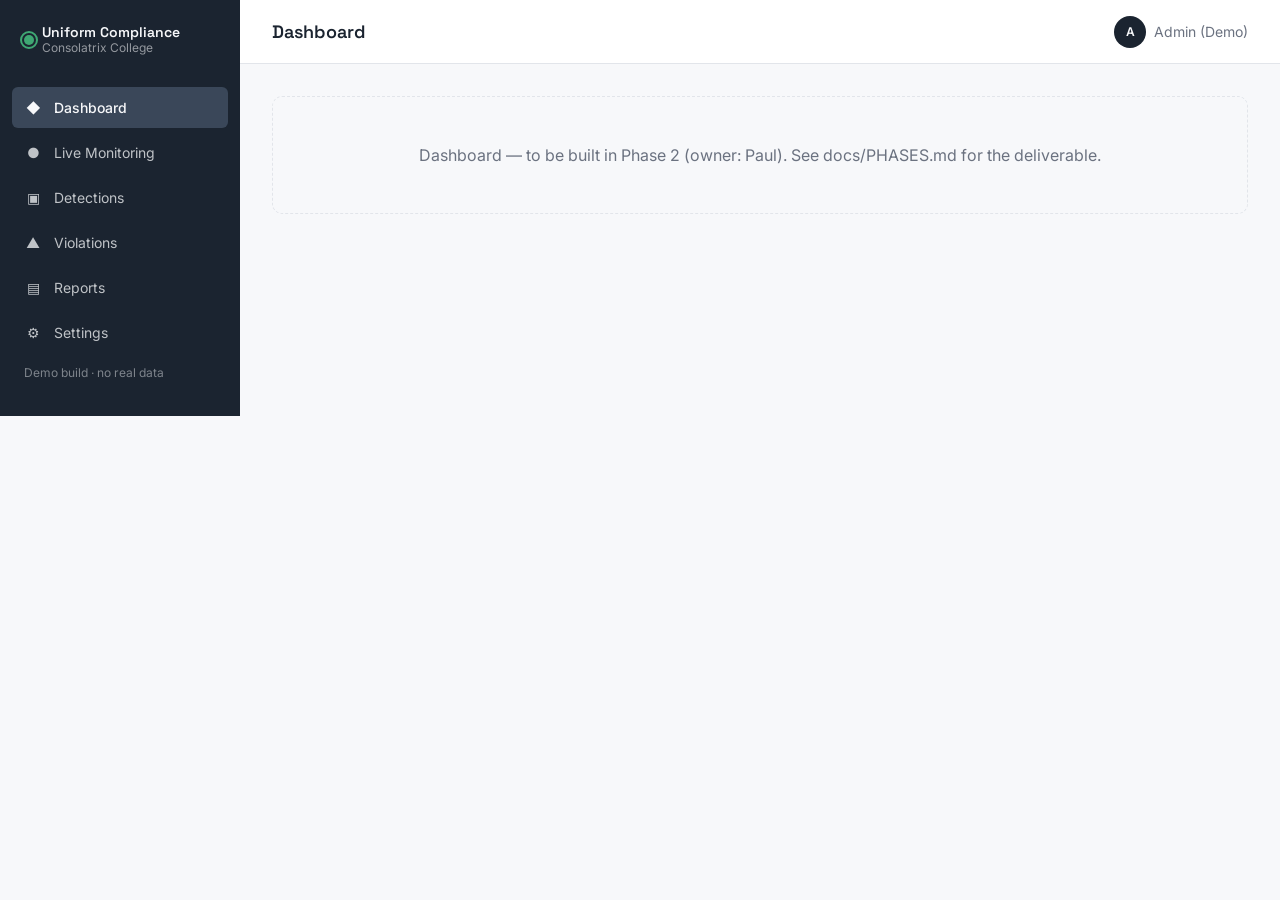
==== pages/dashboard.html @ 1d620b94 "Phase 0: Added folder structure with working page navigation, app shell, and mock data" ====
<!DOCTYPE html>
<html lang="en">
<head>
  <meta charset="UTF-8" />
  <meta name="viewport" content="width=device-width, initial-scale=1.0" />
  <title>Dashboard · Uniform Compliance</title>
  <link rel="stylesheet" href="../css/global.css" />
  <link rel="stylesheet" href="../css/components.css" />
  <link rel="stylesheet" href="../css/pages/dashboard.css" />
</head>
<body>
  <div class="app-shell">
    <div id="sidebar"></div>
    <div class="app-main">
      <div id="header"></div>
      <main class="app-content">
        <div class="placeholder-block">
          Dashboard — to be built in Phase 2 (owner: Paul).
          See docs/PHASES.md for the deliverable.
        </div>
      </main>
    </div>
  </div>

  <script src="../js/data/mock-data.js"></script>
  <script src="../js/components/sidebar.js"></script>
  <script src="../js/components/header.js"></script>
  <script src="../js/components/stat-card.js"></script>
  <script src="../js/components/modal.js"></script>
  <script src="../js/app.js"></script>
  <script src="../js/pages/dashboard.js"></script>
</body>
</html>
---- css/global.css ----
/* ==========================================================================
   Global design tokens, resets, and app shell layout
   Uniform Compliance Monitoring System — do not duplicate these values
   in page-specific stylesheets. Add new tokens here if you need one.
   ========================================================================== */

@import url('https://fonts.googleapis.com/css2?family=Space+Grotesk:wght@500;600;700&family=Inter:wght@400;500;600;700&display=swap');

:root {
  /* --- Color: core --- */
  --color-navy: #1B2430;
  --color-navy-light: #29354A;
  --color-navy-100: #3A4759;

  --color-bg: #F7F8FA;
  --color-surface: #FFFFFF;
  --color-border: #E2E5EA;

  --color-text: #1B2430;
  --color-text-muted: #6B7280;
  --color-text-inverse: #F7F8FA;

  /* --- Color: status (compliance signal system, used across all pages) --- */
  --color-success: #3FA773;      /* Compliant */
  --color-success-bg: #E7F5EE;
  --color-warning: #E8A33D;      /* Minor / pending review */
  --color-warning-bg: #FBF0DE;
  --color-danger: #D65A5A;       /* Violation */
  --color-danger-bg: #FBEAEA;
  --color-info: #4C6FFF;
  --color-info-bg: #EAEDFF;

  /* --- Typography --- */
  --font-display: 'Space Grotesk', 'Segoe UI', sans-serif;
  --font-body: 'Inter', 'Segoe UI', sans-serif;

  --text-xs: 0.75rem;
  --text-sm: 0.875rem;
  --text-base: 1rem;
  --text-lg: 1.125rem;
  --text-xl: 1.375rem;
  --text-2xl: 1.75rem;

  /* --- Spacing scale --- */
  --space-1: 4px;
  --space-2: 8px;
  --space-3: 12px;
  --space-4: 16px;
  --space-5: 24px;
  --space-6: 32px;
  --space-7: 48px;

  /* --- Layout --- */
  --sidebar-width: 240px;
  --header-height: 64px;
  --radius-sm: 6px;
  --radius-md: 10px;
  --radius-lg: 16px;
  --shadow-sm: 0 1px 2px rgba(27, 36, 48, 0.06);
  --shadow-md: 0 4px 16px rgba(27, 36, 48, 0.08);

  --transition-fast: 120ms ease;
  --transition-base: 200ms ease;
}

/* --- Reset --- */
*,
*::before,
*::after {
  box-sizing: border-box;
}

html, body {
  height: 100%;
}

body {
  margin: 0;
  font-family: var(--font-body);
  font-size: var(--text-base);
  color: var(--color-text);
  background: var(--color-bg);
  -webkit-font-smoothing: antialiased;
}

h1, h2, h3, h4 {
  font-family: var(--font-display);
  font-weight: 600;
  margin: 0 0 var(--space-3);
  line-height: 1.2;
}

h1 { font-size: var(--text-2xl); }
h2 { font-size: var(--text-xl); }
h3 { font-size: var(--text-lg); }

p { margin: 0 0 var(--space-3); color: var(--color-text-muted); }

a {
  color: inherit;
  text-decoration: none;
}

ul { list-style: none; margin: 0; padding: 0; }

button, input, select {
  font-family: inherit;
  font-size: inherit;
}

img { max-width: 100%; display: block; }

/* Visible keyboard focus everywhere — do not remove */
:focus-visible {
  outline: 2px solid var(--color-info);
  outline-offset: 2px;
}

/* --- App shell layout ---
   Every page/*.html should use this markup skeleton:
   <div class="app-shell">
     <div id="sidebar"></div>          (filled by js/components/sidebar.js)
     <div class="app-main">
       <div id="header"></div>         (filled by js/components/header.js)
       <main class="app-content"> ... page content ... </main>
     </div>
   </div>
*/
.app-shell {
  display: flex;
  min-height: 100vh;
}

.app-main {
  flex: 1;
  display: flex;
  flex-direction: column;
  min-width: 0; /* prevents flex children from overflowing on narrow content */
}

.app-content {
  flex: 1;
  padding: var(--space-6);
}

@media (max-width: 768px) {
  .app-content {
    padding: var(--space-4);
  }
}

@media (prefers-reduced-motion: reduce) {
  * {
    animation-duration: 0.001ms !important;
    transition-duration: 0.001ms !important;
  }
}
---- css/components.css ----
/* ==========================================================================
   Shared component styles
   These back the components in js/components/. Keep selectors class-based
   (not #id-based) so components are reusable across every page.
   ========================================================================== */

/* --- Sidebar --- */
.sidebar {
  width: var(--sidebar-width);
  flex-shrink: 0;
  background: var(--color-navy);
  color: var(--color-text-inverse);
  display: flex;
  flex-direction: column;
  padding: var(--space-5) var(--space-3);
}

.sidebar-brand {
  display: flex;
  align-items: center;
  gap: var(--space-2);
  padding: 0 var(--space-3) var(--space-6);
}

.sidebar-brand-mark {
  position: relative;
  width: 10px;
  height: 10px;
  border-radius: 50%;
  background: var(--color-success);
  flex-shrink: 0;
}

/* Signature element: pulsing "live" indicator on the brand mark */
.sidebar-brand-mark::after {
  content: '';
  position: absolute;
  inset: -4px;
  border-radius: 50%;
  border: 2px solid var(--color-success);
  animation: pulse-ring 2.2s ease-out infinite;
}

@keyframes pulse-ring {
  0%   { transform: scale(0.6); opacity: 0.8; }
  80%  { transform: scale(1.8); opacity: 0; }
  100% { transform: scale(1.8); opacity: 0; }
}

.sidebar-brand-text {
  font-family: var(--font-display);
  font-weight: 600;
  font-size: var(--text-sm);
  line-height: 1.2;
}

.sidebar-brand-text span {
  display: block;
  font-family: var(--font-body);
  font-weight: 400;
  font-size: var(--text-xs);
  color: rgba(247, 248, 250, 0.55);
}

.sidebar-nav {
  display: flex;
  flex-direction: column;
  gap: var(--space-1);
}

.sidebar-link {
  display: flex;
  align-items: center;
  gap: var(--space-3);
  padding: var(--space-3);
  border-radius: var(--radius-sm);
  font-size: var(--text-sm);
  color: rgba(247, 248, 250, 0.75);
  transition: background var(--transition-fast), color var(--transition-fast);
}

.sidebar-link:hover {
  background: var(--color-navy-light);
  color: var(--color-text-inverse);
}

.sidebar-link.is-active {
  background: var(--color-navy-100);
  color: var(--color-text-inverse);
  font-weight: 500;
}

.sidebar-link-icon {
  width: 18px;
  text-align: center;
  flex-shrink: 0;
}

.sidebar-footer {
  margin-top: auto;
  padding: var(--space-3);
  font-size: var(--text-xs);
  color: rgba(247, 248, 250, 0.45);
}

/* --- Header --- */
.header {
  height: var(--header-height);
  flex-shrink: 0;
  background: var(--color-surface);
  border-bottom: 1px solid var(--color-border);
  display: flex;
  align-items: center;
  justify-content: space-between;
  padding: 0 var(--space-6);
}

.header-title {
  font-family: var(--font-display);
  font-size: var(--text-lg);
  font-weight: 600;
  margin: 0;
}

.header-user {
  display: flex;
  align-items: center;
  gap: var(--space-2);
  font-size: var(--text-sm);
  color: var(--color-text-muted);
}

.header-user-avatar {
  width: 32px;
  height: 32px;
  border-radius: 50%;
  background: var(--color-navy);
  color: var(--color-text-inverse);
  display: flex;
  align-items: center;
  justify-content: center;
  font-size: var(--text-xs);
  font-weight: 600;
}

/* --- Status pill (Compliant / Violation / Pending) ---
   Reused by Dashboard, Detections, Violations, Reports. */
.status-pill {
  display: inline-flex;
  align-items: center;
  gap: var(--space-1);
  padding: 2px var(--space-2) 2px var(--space-1);
  border-radius: 999px;
  font-size: var(--text-xs);
  font-weight: 600;
}

.status-pill::before {
  content: '';
  width: 6px;
  height: 6px;
  border-radius: 50%;
}

.status-pill--compliant {
  background: var(--color-success-bg);
  color: var(--color-success);
}
.status-pill--compliant::before { background: var(--color-success); }

.status-pill--violation {
  background: var(--color-danger-bg);
  color: var(--color-danger);
}
.status-pill--violation::before { background: var(--color-danger); }

.status-pill--pending {
  background: var(--color-warning-bg);
  color: var(--color-warning);
}
.status-pill--pending::before { background: var(--color-warning); }

/* --- Card --- */
.card {
  background: var(--color-surface);
  border: 1px solid var(--color-border);
  border-radius: var(--radius-md);
  padding: var(--space-5);
}

.stat-card {
  display: flex;
  flex-direction: column;
  gap: var(--space-1);
}

.stat-card-value {
  font-family: var(--font-display);
  font-size: var(--text-2xl);
  font-weight: 700;
}

.stat-card-label {
  font-size: var(--text-sm);
  color: var(--color-text-muted);
}

/* --- Placeholder block (used by Phase 0 stub pages) --- */
.placeholder-block {
  border: 1px dashed var(--color-border);
  border-radius: var(--radius-md);
  padding: var(--space-7);
  text-align: center;
  color: var(--color-text-muted);
}

/* --- Table (base — pages extend as needed) --- */
.data-table {
  width: 100%;
  border-collapse: collapse;
  font-size: var(--text-sm);
}

.data-table th {
  text-align: left;
  padding: var(--space-3);
  color: var(--color-text-muted);
  font-weight: 500;
  border-bottom: 1px solid var(--color-border);
}

.data-table td {
  padding: var(--space-3);
  border-bottom: 1px solid var(--color-border);
}

/* --- Modal --- */
.modal-overlay {
  position: fixed;
  inset: 0;
  background: rgba(27, 36, 48, 0.5);
  display: flex;
  align-items: center;
  justify-content: center;
  z-index: 100;
}

.modal-overlay[hidden] {
  display: none;
}

.modal {
  background: var(--color-surface);
  border-radius: var(--radius-lg);
  box-shadow: var(--shadow-md);
  padding: var(--space-6);
  max-width: 480px;
  width: 90%;
}

/* --- Buttons --- */
.btn {
  display: inline-flex;
  align-items: center;
  justify-content: center;
  gap: var(--space-2);
  padding: var(--space-3) var(--space-5);
  border-radius: var(--radius-sm);
  border: none;
  font-size: var(--text-sm);
  font-weight: 600;
  cursor: pointer;
  transition: background var(--transition-fast), opacity var(--transition-fast);
}

.btn-primary {
  background: var(--color-navy);
  color: var(--color-text-inverse);
}
.btn-primary:hover { background: var(--color-navy-light); }

.btn-secondary {
  background: var(--color-surface);
  color: var(--color-text);
  border: 1px solid var(--color-border);
}
.btn-secondary:hover { background: var(--color-bg); }

@media (max-width: 768px) {
  .sidebar { width: 72px; }
  .sidebar-brand-text,
  .sidebar-link-text { display: none; }
}
---- css/pages/dashboard.css ----
/* ==========================================================================
   Dashboard — page-specific styles
   Owner: Paul (Phase 2)
   Import global.css / components.css first — only add overrides here that
   are truly specific to this page.
   ========================================================================== */
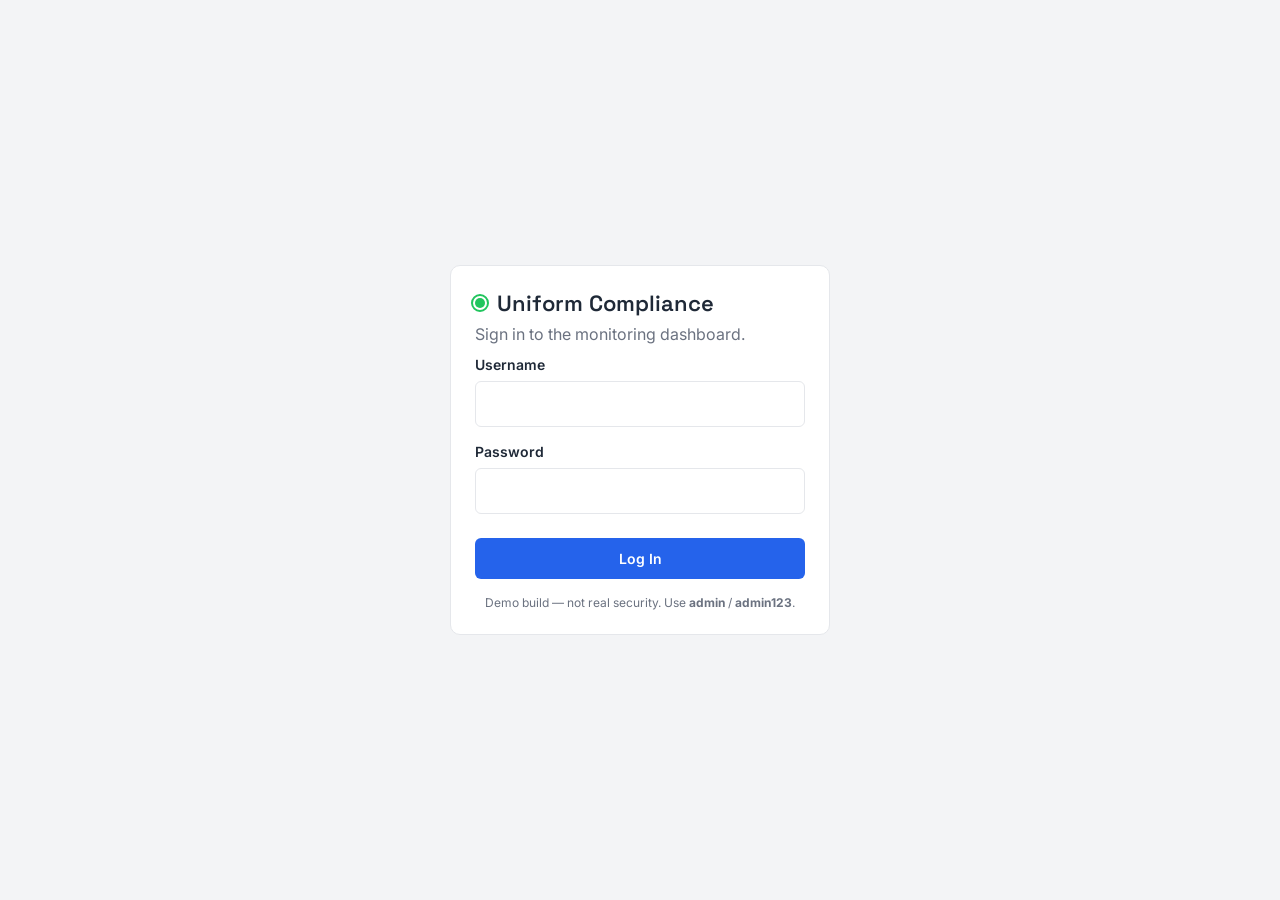
==== commit 20d782de: "phase 1: login form, logout, and auth nav guard" ====
--- a/pages/dashboard.html
+++ b/pages/dashboard.html
@@ -7,6 +7,8 @@
   <link rel="stylesheet" href="../css/global.css" />
   <link rel="stylesheet" href="../css/components.css" />
   <link rel="stylesheet" href="../css/pages/dashboard.css" />
+  <script src="../js/auth.js"></script>
+  <script>requireAuth();</script>
 </head>
 <body>
   <div class="app-shell">
--- a/css/global.css
+++ b/css/global.css
@@ -7,28 +7,32 @@
 @import url('https://fonts.googleapis.com/css2?family=Space+Grotesk:wght@500;600;700&family=Inter:wght@400;500;600;700&display=swap');
 
 :root {
-  /* --- Color: core --- */
-  --color-navy: #1B2430;
-  --color-navy-light: #29354A;
-  --color-navy-100: #3A4759;
+  /* --- Color: approved presentation palette (Section 19 of PROJECT_BRIEF.md) --- */
+  --color-primary: #2563EB;        /* Primary Blue */
+  --color-primary-light: #DBEAFE;  /* Light Blue */
+  --color-success: #22C55E;        /* Success Green — Compliant */
+  --color-success-bg: #DCFCE7;     /* Light Green */
+  --color-danger: #EF4444;         /* Danger Red — Violation */
+  --color-danger-bg: #FEE2E2;      /* Light Red */
+  --color-dark: #1F2937;           /* Dark Gray — sidebar, primary text */
+  --color-text-muted: #6B7280;     /* Gray */
+  --color-bg: #F3F4F6;             /* Light Gray — page background */
+  --color-surface: #FFFFFF;        /* White */
 
-  --color-bg: #F7F8FA;
-  --color-surface: #FFFFFF;
-  --color-border: #E2E5EA;
+  /* --- Minimal necessary extensions ---
+     Not in the official 10-color list, but needed for interactive states
+     (hover/focus shades) and a third "pending" status. Kept within the
+     same Tailwind family as the approved colors (blue-600, green-500,
+     red-500 are Tailwind's exact values) so nothing feels like a foreign
+     visual language bolted on. */
+  --color-primary-hover: #1D4ED8;  /* blue-700 — button/link hover */
+  --color-dark-hover: #374151;     /* gray-700 — sidebar link hover, camera feed gradient */
+  --color-border: #E5E7EB;         /* gray-200 — card/table borders */
+  --color-warning: #F59E0B;        /* amber-500 — "pending" status only */
+  --color-warning-bg: #FEF3C7;     /* amber-100 */
 
-  --color-text: #1B2430;
-  --color-text-muted: #6B7280;
-  --color-text-inverse: #F7F8FA;
-
-  /* --- Color: status (compliance signal system, used across all pages) --- */
-  --color-success: #3FA773;      /* Compliant */
-  --color-success-bg: #E7F5EE;
-  --color-warning: #E8A33D;      /* Minor / pending review */
-  --color-warning-bg: #FBF0DE;
-  --color-danger: #D65A5A;       /* Violation */
-  --color-danger-bg: #FBEAEA;
-  --color-info: #4C6FFF;
-  --color-info-bg: #EAEDFF;
+  --color-text: #1F2937;
+  --color-text-inverse: #FFFFFF;
 
   /* --- Typography --- */
   --font-display: 'Space Grotesk', 'Segoe UI', sans-serif;
@@ -56,8 +60,8 @@
   --radius-sm: 6px;
   --radius-md: 10px;
   --radius-lg: 16px;
-  --shadow-sm: 0 1px 2px rgba(27, 36, 48, 0.06);
-  --shadow-md: 0 4px 16px rgba(27, 36, 48, 0.08);
+  --shadow-sm: 0 1px 2px rgba(31, 41, 55, 0.06);
+  --shadow-md: 0 4px 16px rgba(31, 41, 55, 0.08);
 
   --transition-fast: 120ms ease;
   --transition-base: 200ms ease;
@@ -112,7 +116,7 @@
 
 /* Visible keyboard focus everywhere — do not remove */
 :focus-visible {
-  outline: 2px solid var(--color-info);
+  outline: 2px solid var(--color-primary);
   outline-offset: 2px;
 }
 
--- a/css/components.css
+++ b/css/components.css
@@ -8,7 +8,7 @@
 .sidebar {
   width: var(--sidebar-width);
   flex-shrink: 0;
-  background: var(--color-navy);
+  background: var(--color-dark);
   color: var(--color-text-inverse);
   display: flex;
   flex-direction: column;
@@ -59,7 +59,7 @@
   font-family: var(--font-body);
   font-weight: 400;
   font-size: var(--text-xs);
-  color: rgba(247, 248, 250, 0.55);
+  color: rgba(255, 255, 255, 0.55);
 }
 
 .sidebar-nav {
@@ -75,17 +75,17 @@
   padding: var(--space-3);
   border-radius: var(--radius-sm);
   font-size: var(--text-sm);
-  color: rgba(247, 248, 250, 0.75);
+  color: rgba(255, 255, 255, 0.75);
   transition: background var(--transition-fast), color var(--transition-fast);
 }
 
 .sidebar-link:hover {
-  background: var(--color-navy-light);
+  background: var(--color-dark-hover);
   color: var(--color-text-inverse);
 }
 
 .sidebar-link.is-active {
-  background: var(--color-navy-100);
+  background: var(--color-primary);
   color: var(--color-text-inverse);
   font-weight: 500;
 }
@@ -100,7 +100,7 @@
   margin-top: auto;
   padding: var(--space-3);
   font-size: var(--text-xs);
-  color: rgba(247, 248, 250, 0.45);
+  color: rgba(255, 255, 255, 0.45);
 }
 
 /* --- Header --- */
@@ -134,7 +134,7 @@
   width: 32px;
   height: 32px;
   border-radius: 50%;
-  background: var(--color-navy);
+  background: var(--color-primary);
   color: var(--color-text-inverse);
   display: flex;
   align-items: center;
@@ -238,7 +238,7 @@
 .modal-overlay {
   position: fixed;
   inset: 0;
-  background: rgba(27, 36, 48, 0.5);
+  background: rgba(31, 41, 55, 0.5);
   display: flex;
   align-items: center;
   justify-content: center;
@@ -274,10 +274,10 @@
 }
 
 .btn-primary {
-  background: var(--color-navy);
-  color: var(--color-text-inverse);
-}
-.btn-primary:hover { background: var(--color-navy-light); }
+  background: var(--color-primary);
+  color: var(--color-text-inverse);
+}
+.btn-primary:hover { background: var(--color-primary-hover); }
 
 .btn-secondary {
   background: var(--color-surface);
@@ -285,6 +285,69 @@
   border: 1px solid var(--color-border);
 }
 .btn-secondary:hover { background: var(--color-bg); }
+
+/* --- Forms (shared: Login, Settings) --- */
+.form-group {
+  display: flex;
+  flex-direction: column;
+  gap: var(--space-2);
+  margin-bottom: var(--space-4);
+}
+
+.form-group label {
+  font-size: var(--text-sm);
+  font-weight: 600;
+}
+
+.form-group input {
+  font-family: var(--font-body);
+  font-size: var(--text-base);
+  padding: var(--space-3);
+  border: 1px solid var(--color-border);
+  border-radius: var(--radius-sm);
+  background: var(--color-surface);
+  color: var(--color-text);
+  transition: border-color var(--transition-fast);
+}
+
+.form-group input:focus {
+  outline: none;
+  border-color: var(--color-primary);
+}
+
+.form-error {
+  color: var(--color-danger);
+  background: var(--color-danger-bg);
+  border-radius: var(--radius-sm);
+  padding: var(--space-3);
+  font-size: var(--text-sm);
+  margin-bottom: var(--space-4);
+}
+
+.form-error[hidden] { display: none; }
+
+.form-hint {
+  font-size: var(--text-xs);
+  color: var(--color-text-muted);
+}
+
+/* --- Logout button (header) --- */
+.header-logout {
+  background: none;
+  border: none;
+  color: var(--color-text-muted);
+  font-size: var(--text-sm);
+  font-family: var(--font-body);
+  cursor: pointer;
+  padding: var(--space-2) var(--space-3);
+  border-radius: var(--radius-sm);
+  transition: background var(--transition-fast), color var(--transition-fast);
+}
+
+.header-logout:hover {
+  background: var(--color-bg);
+  color: var(--color-text);
+}
 
 @media (max-width: 768px) {
   .sidebar { width: 72px; }
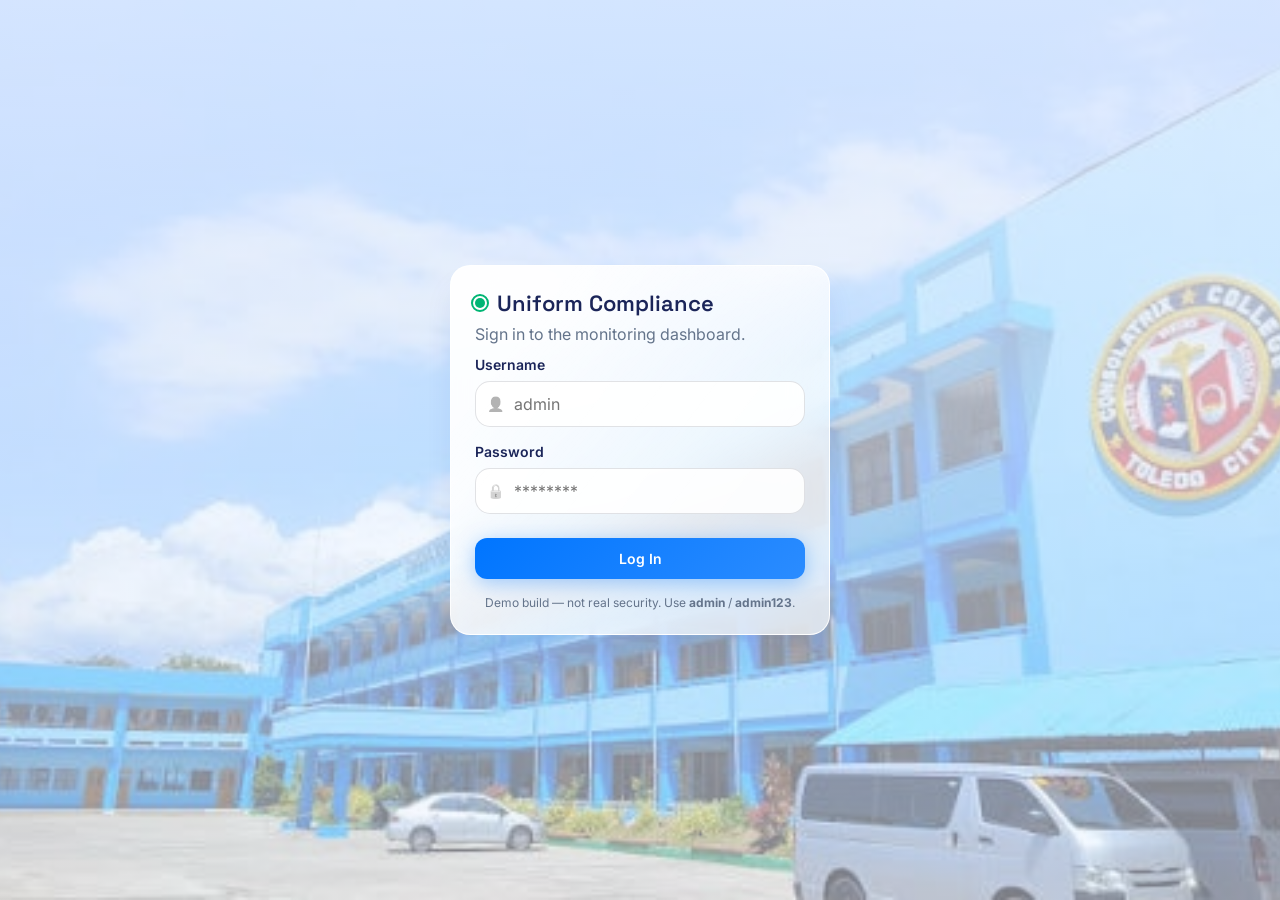
==== commit 07f5100f: "fix darkmode and UI overhaul" ====
--- a/pages/dashboard.html
+++ b/pages/dashboard.html
@@ -8,6 +8,7 @@
   <link rel="stylesheet" href="../css/components.css" />
   <link rel="stylesheet" href="../css/pages/dashboard.css" />
   <script src="../js/auth.js"></script>
+  <script src="../js/settings.js"></script>
   <script>requireAuth();</script>
 </head>
 <body>
@@ -16,10 +17,49 @@
     <div class="app-main">
       <div id="header"></div>
       <main class="app-content">
-        <div class="placeholder-block">
-          Dashboard — to be built in Phase 2 (owner: Paul).
-          See docs/PHASES.md for the deliverable.
+
+        <div class="card dashboard-monitoring-banner">
+          <span class="dashboard-monitoring-dot" id="dashboard-monitoring-dot"></span>
+          <span id="dashboard-monitoring-text">Checking monitoring status&hellip;</span>
+          <a class="btn btn-secondary btn-sm dashboard-monitoring-link" href="monitoring.html">
+            Live Monitoring &rarr;
+          </a>
         </div>
+
+        <div class="dashboard-summary-cards" id="dashboard-summary-cards"></div>
+
+        <div class="dashboard-grid">
+          <div class="card dashboard-chart-card">
+            <h2>Compliance Overview</h2>
+            <div class="dashboard-chart-row">
+              <div class="dashboard-donut" id="dashboard-donut">
+                <div class="dashboard-donut-center" id="dashboard-donut-center"></div>
+              </div>
+              <div class="dashboard-donut-legend" id="dashboard-donut-legend"></div>
+            </div>
+          </div>
+
+          <div class="card dashboard-activity-card">
+            <div class="dashboard-activity-header">
+              <h2>Recent Activity</h2>
+              <a href="detections.html">View all &rarr;</a>
+            </div>
+            <div id="dashboard-activity-table-wrap">
+              <table class="data-table">
+                <thead>
+                  <tr>
+                    <th>Detected</th>
+                    <th>Time</th>
+                    <th>Status</th>
+                    <th>Confidence</th>
+                  </tr>
+                </thead>
+                <tbody id="dashboard-recent-body"></tbody>
+              </table>
+            </div>
+          </div>
+        </div>
+
       </main>
     </div>
   </div>
--- a/css/global.css
+++ b/css/global.css
@@ -159,3 +159,501 @@
     transition-duration: 0.001ms !important;
   }
 }
+
+:root[data-theme='dark'] {
+  --color-primary-light: rgba(37, 99, 235, 0.18);
+  --color-success-bg: rgba(34, 197, 94, 0.16);
+  --color-danger-bg: rgba(239, 68, 68, 0.18);
+  --color-warning-bg: rgba(245, 158, 11, 0.18);
+
+  --color-dark: #0B1220;
+  --color-dark-hover: #1F2937;
+  --color-border: #303B4C;
+
+  --color-bg: #111827;
+  --color-surface: #1A2332;
+
+  --color-text: #F3F4F6;
+  --color-text-muted: #9CA3AF;
+  --color-text-inverse: #FFFFFF;
+
+  --shadow-sm: 0 1px 2px rgba(0, 0, 0, 0.35);
+  --shadow-md: 0 4px 16px rgba(0, 0, 0, 0.45);
+}
+
+/* --- Density override (Settings — Phase 7: Compact View) ---
+   Tightens the shared spacing scale that cards, tables, and the app
+   shell all read from, rather than duplicating a compact variant of
+   every component. */
+:root[data-density='compact'] {
+  --space-3: 8px;
+  --space-4: 12px;
+  --space-5: 16px;
+  --space-6: 20px;
+  --header-height: 56px;
+}
+
+/* ==========================================================================
+   Dark mode — "Vision UI" skin
+   Applies ONLY when Settings → Dark Mode is on (<html data-theme="dark">).
+   Deep-navy canvas with a blue glow, glassy gradient cards, soft glowing
+   blue accents and rounded corners. Light mode is untouched.
+   Everything is driven by the tokens below, so new pages pick it up
+   automatically.
+   ========================================================================== */
+:root[data-theme='dark'] {
+  color-scheme: dark; /* dark native scrollbars, select menus, date pickers */
+
+  --color-primary: #0075FF;
+  --color-primary-hover: #2B8CFF;
+  --color-primary-light: rgba(0, 117, 255, 0.2);
+  --color-success: #01B574;
+  --color-success-bg: rgba(1, 181, 116, 0.16);
+  --color-danger: #F5474B;
+  --color-danger-bg: rgba(245, 71, 75, 0.16);
+  --color-warning: #FFB547;
+  --color-warning-bg: rgba(255, 181, 71, 0.16);
+
+  --color-bg: #060B28;
+  --color-surface: #0F1535;
+  --color-dark: #0A0F2C;
+  --color-dark-hover: #1A1F37;
+  --color-border: rgba(255, 255, 255, 0.12);
+
+  --color-text: #FFFFFF;
+  --color-text-muted: #A0AEC0;
+
+  --radius-sm: 12px;
+  --radius-md: 20px;
+  --radius-lg: 24px;
+  --shadow-sm: 0 2px 6px rgba(0, 0, 0, 0.35);
+  --shadow-md: 0 20px 27px rgba(0, 0, 0, 0.4);
+}
+
+/* --- Canvas: navy with blue glow --- */
+:root[data-theme='dark'] body {
+  background:
+    radial-gradient(1100px 620px at 88% -8%, rgba(0, 117, 255, 0.38), transparent 62%),
+    radial-gradient(900px 520px at -5% 108%, rgba(33, 212, 253, 0.12), transparent 60%),
+    #060B28;
+  background-attachment: fixed;
+}
+
+/* --- Glass cards --- */
+:root[data-theme='dark'] .card {
+  background: linear-gradient(127deg, rgba(10, 16, 52, 0.94) 19%, rgba(10, 14, 35, 0.55) 77%);
+  border: 1px solid rgba(255, 255, 255, 0.1);
+  backdrop-filter: blur(20px);
+  -webkit-backdrop-filter: blur(20px);
+  box-shadow: 0 20px 27px rgba(0, 0, 0, 0.25);
+}
+
+:root[data-theme='dark'] .stat-card-value {
+  text-shadow: 0 0 18px rgba(255, 255, 255, 0.12);
+}
+
+/* --- Sidebar: glass panel, icon tiles, glowing active item --- */
+:root[data-theme='dark'] .sidebar {
+  background: linear-gradient(111deg, rgba(6, 11, 40, 0.94) 0%, rgba(10, 14, 35, 0.6) 100%);
+  backdrop-filter: blur(20px);
+  -webkit-backdrop-filter: blur(20px);
+  border-right: 1px solid rgba(255, 255, 255, 0.08);
+}
+:root[data-theme='dark'] .sidebar-brand {
+  border-bottom: 1px solid rgba(255, 255, 255, 0.08);
+  margin-bottom: var(--space-4);
+  padding-bottom: var(--space-4);
+}
+:root[data-theme='dark'] .sidebar-link {
+  color: #A0AEC0;
+  font-weight: 500;
+  border-radius: 15px;
+}
+:root[data-theme='dark'] .sidebar-link-icon {
+  width: 30px;
+  height: 30px;
+  border-radius: 12px;
+  background: #0F1535;
+  color: var(--color-primary);
+}
+:root[data-theme='dark'] .sidebar-link:hover {
+  background: rgba(255, 255, 255, 0.05);
+  color: #FFFFFF;
+}
+:root[data-theme='dark'] .sidebar-link:hover .sidebar-link-icon {
+  color: var(--color-primary);
+}
+:root[data-theme='dark'] .sidebar-link.is-active {
+  background: #1A1F37;
+  color: #FFFFFF;
+  box-shadow: 0 7px 23px rgba(0, 0, 0, 0.35);
+}
+:root[data-theme='dark'] .sidebar-link.is-active .sidebar-link-icon {
+  background: var(--color-primary);
+  color: #FFFFFF;
+  box-shadow: 0 0 14px rgba(0, 117, 255, 0.6);
+}
+
+/* --- Header: transparent, floats on the canvas --- */
+:root[data-theme='dark'] .header {
+  background: transparent;
+  border-bottom: none;
+}
+:root[data-theme='dark'] .header-user-avatar {
+  background: linear-gradient(135deg, #0075FF, #21D4FD);
+  box-shadow: 0 0 14px rgba(0, 117, 255, 0.5);
+}
+
+/* --- Buttons --- */
+:root[data-theme='dark'] .btn-primary {
+  background: linear-gradient(135deg, #0075FF 0%, #2B8CFF 100%);
+  box-shadow: 0 4px 20px rgba(0, 117, 255, 0.4);
+}
+:root[data-theme='dark'] .btn-primary:hover {
+  background: linear-gradient(135deg, #2B8CFF 0%, #4DA0FF 100%);
+}
+:root[data-theme='dark'] .btn-secondary {
+  background: rgba(255, 255, 255, 0.04);
+  border-color: rgba(255, 255, 255, 0.18);
+}
+:root[data-theme='dark'] .btn-secondary:hover {
+  background: rgba(255, 255, 255, 0.1);
+}
+:root[data-theme='dark'] .pagination-btn.is-active {
+  box-shadow: 0 0 14px rgba(0, 117, 255, 0.5);
+}
+:root[data-theme='dark'] .pagination-btn:hover:not(:disabled):not(.is-active) {
+  background: rgba(255, 255, 255, 0.08);
+}
+:root[data-theme='dark'] .header-logout:hover {
+  background: rgba(255, 255, 255, 0.08);
+}
+
+/* --- Inputs --- */
+:root[data-theme='dark'] .input,
+:root[data-theme='dark'] .select,
+:root[data-theme='dark'] .form-group input {
+  background: rgba(15, 21, 53, 0.85);
+  border: 1px solid rgba(226, 232, 240, 0.2);
+  border-radius: 15px;
+}
+:root[data-theme='dark'] .input:focus,
+:root[data-theme='dark'] .select:focus,
+:root[data-theme='dark'] .form-group input:focus {
+  border-color: var(--color-primary);
+  box-shadow: 0 0 0 3px rgba(0, 117, 255, 0.25);
+}
+:root[data-theme='dark'] ::placeholder {
+  color: var(--color-text-muted);
+  opacity: 0.8;
+}
+
+/* --- Tables --- */
+:root[data-theme='dark'] .data-table th {
+  font-size: var(--text-xs);
+  text-transform: uppercase;
+  letter-spacing: 0.06em;
+  color: #A0AEC0;
+}
+:root[data-theme='dark'] .data-table td,
+:root[data-theme='dark'] .data-table th {
+  border-bottom-color: rgba(255, 255, 255, 0.08);
+}
+:root[data-theme='dark'] .data-table tbody tr:hover {
+  background: rgba(255, 255, 255, 0.04);
+}
+
+/* --- Status pills get a soft glow --- */
+:root[data-theme='dark'] .status-pill--compliant { box-shadow: 0 0 12px rgba(1, 181, 116, 0.25); }
+:root[data-theme='dark'] .status-pill--violation { box-shadow: 0 0 12px rgba(245, 71, 75, 0.25); }
+:root[data-theme='dark'] .status-pill--pending   { box-shadow: 0 0 12px rgba(255, 181, 71, 0.2); }
+
+/* --- Charts / bars --- */
+:root[data-theme='dark'] .dashboard-donut,
+:root[data-theme='dark'] .reports-donut {
+  box-shadow: 0 0 28px rgba(0, 117, 255, 0.28);
+}
+:root[data-theme='dark'] .dashboard-donut-center,
+:root[data-theme='dark'] .reports-donut-center {
+  background: #0B1130;
+}
+:root[data-theme='dark'] .violations-by-date-bar-track,
+:root[data-theme='dark'] .reports-trend-bar-track {
+  background: rgba(255, 255, 255, 0.08);
+}
+:root[data-theme='dark'] .violations-by-date-bar-fill {
+  background: linear-gradient(90deg, #F5474B, #FF8A5B);
+}
+
+/* --- Evidence / snapshot placeholder --- */
+:root[data-theme='dark'] .evidence-frame {
+  background: #151B3D;
+  color: #3A4570;
+  border: 1px solid rgba(255, 255, 255, 0.08);
+}
+
+/* --- Live camera feed --- */
+:root[data-theme='dark'] .monitoring-feed {
+  background: linear-gradient(160deg, #0A0F2C 0%, #131A4A 100%);
+  border: 1px solid rgba(255, 255, 255, 0.1);
+  box-shadow: inset 0 0 40px rgba(0, 117, 255, 0.12);
+}
+
+/* --- Modal --- */
+:root[data-theme='dark'] .modal-overlay {
+  background: rgba(3, 6, 22, 0.7);
+  backdrop-filter: blur(6px);
+  -webkit-backdrop-filter: blur(6px);
+}
+:root[data-theme='dark'] .modal {
+  background: linear-gradient(127deg, #101743 19%, #0A0F2C 77%);
+  border: 1px solid rgba(255, 255, 255, 0.12);
+}
+
+/* --- Toast --- */
+:root[data-theme='dark'] .toast {
+  background: #0F1535;
+  border: 1px solid rgba(0, 117, 255, 0.45);
+  box-shadow: 0 0 20px rgba(0, 117, 255, 0.25);
+}
+:root[data-theme='dark'] .toast--warning {
+  background: var(--color-warning);
+  border-color: var(--color-warning);
+  box-shadow: none;
+}
+
+/* --- Toggle switch --- */
+:root[data-theme='dark'] .toggle-slider {
+  background: rgba(255, 255, 255, 0.18);
+}
+:root[data-theme='dark'] .toggle-slider::before {
+  background: #F3F4F6;
+}
+:root[data-theme='dark'] .toggle-switch input:checked + .toggle-slider {
+  background: var(--color-primary);
+  box-shadow: 0 0 12px rgba(0, 117, 255, 0.55);
+}
+
+/* --- Login page --- */
+:root[data-theme='dark'] .login-page {
+  background-image: linear-gradient(rgba(6, 11, 40, 0.9), rgba(6, 11, 40, 0.6)),
+    url('../assets/images/login-bg.jpg');
+}
+
+/* --- Scrollbars --- */
+:root[data-theme='dark'] ::-webkit-scrollbar { width: 10px; height: 10px; }
+:root[data-theme='dark'] ::-webkit-scrollbar-track { background: transparent; }
+:root[data-theme='dark'] ::-webkit-scrollbar-thumb {
+  background: rgba(255, 255, 255, 0.16);
+  border-radius: 999px;
+}
+
+/* ==========================================================================
+   Light mode — "Vision UI" skin
+   Same design language as the dark skin above (glass cards, rounded
+   corners, icon-tile sidebar, glowing blue accents) on a pale-blue canvas.
+   Applies whenever Dark Mode is OFF. The dark skin is untouched.
+   ========================================================================== */
+:root:not([data-theme='dark']) {
+  --color-primary: #0075FF;
+  --color-primary-hover: #2B8CFF;
+  --color-primary-light: #DBEAFE;
+  --color-success: #01B574;
+  --color-success-bg: #D9F6EA;
+  --color-danger-bg: #FDE2E3;
+
+  --color-bg: #EEF3FF;
+  --color-surface: #FFFFFF;
+  --color-dark: #0F1747;
+  --color-dark-hover: #1A2358;
+  --color-border: rgba(15, 23, 42, 0.08);
+
+  --color-text: #1B2559;
+  --color-text-muted: #64748B;
+
+  --radius-sm: 12px;
+  --radius-md: 20px;
+  --radius-lg: 24px;
+  --shadow-sm: 0 2px 6px rgba(30, 64, 175, 0.10);
+  --shadow-md: 0 20px 27px rgba(30, 64, 175, 0.12);
+}
+
+/* --- Canvas: pale blue with soft glows --- */
+:root:not([data-theme='dark']) body {
+  background:
+    radial-gradient(1100px 620px at 88% -8%, rgba(0, 117, 255, 0.20), transparent 62%),
+    radial-gradient(900px 520px at -5% 108%, rgba(33, 212, 253, 0.18), transparent 60%),
+    #EEF3FF;
+  background-attachment: fixed;
+}
+
+/* --- Frosted glass cards --- */
+:root:not([data-theme='dark']) .card {
+  background: linear-gradient(127deg, rgba(255, 255, 255, 0.94) 19%, rgba(255, 255, 255, 0.66) 77%);
+  border: 1px solid rgba(255, 255, 255, 0.9);
+  backdrop-filter: blur(20px);
+  -webkit-backdrop-filter: blur(20px);
+  box-shadow: 0 20px 27px rgba(30, 64, 175, 0.08);
+}
+
+/* --- Sidebar: frosted white panel, icon tiles, glowing active item --- */
+:root:not([data-theme='dark']) .sidebar {
+  background: linear-gradient(111deg, rgba(255, 255, 255, 0.92) 0%, rgba(255, 255, 255, 0.62) 100%);
+  backdrop-filter: blur(20px);
+  -webkit-backdrop-filter: blur(20px);
+  color: var(--color-text);
+  border-right: 1px solid rgba(15, 23, 42, 0.06);
+  box-shadow: 0 0 40px rgba(30, 64, 175, 0.06);
+}
+:root:not([data-theme='dark']) .sidebar-brand {
+  border-bottom: 1px solid rgba(15, 23, 42, 0.08);
+  margin-bottom: var(--space-4);
+  padding-bottom: var(--space-4);
+}
+:root:not([data-theme='dark']) .sidebar-brand-text span { color: var(--color-text-muted); }
+:root:not([data-theme='dark']) .sidebar-link {
+  color: var(--color-text-muted);
+  font-weight: 500;
+  border-radius: 15px;
+}
+:root:not([data-theme='dark']) .sidebar-link-icon {
+  width: 30px;
+  height: 30px;
+  border-radius: 12px;
+  background: #E8F0FF;
+  color: var(--color-primary);
+}
+:root:not([data-theme='dark']) .sidebar-link:hover {
+  background: rgba(0, 117, 255, 0.07);
+  color: var(--color-text);
+}
+:root:not([data-theme='dark']) .sidebar-link:hover .sidebar-link-icon { color: var(--color-primary); }
+:root:not([data-theme='dark']) .sidebar-link.is-active {
+  background: #FFFFFF;
+  color: var(--color-text);
+  box-shadow: 0 7px 23px rgba(30, 64, 175, 0.14);
+}
+:root:not([data-theme='dark']) .sidebar-link.is-active .sidebar-link-icon {
+  background: var(--color-primary);
+  color: #FFFFFF;
+  box-shadow: 0 0 14px rgba(0, 117, 255, 0.45);
+}
+:root:not([data-theme='dark']) .sidebar-footer { color: #94A3B8; }
+
+/* --- Header: transparent, floats on the canvas --- */
+:root:not([data-theme='dark']) .header {
+  background: transparent;
+  border-bottom: none;
+}
+:root:not([data-theme='dark']) .header-user-avatar {
+  background: linear-gradient(135deg, #0075FF, #21D4FD);
+  box-shadow: 0 0 14px rgba(0, 117, 255, 0.4);
+}
+:root:not([data-theme='dark']) .header-logout:hover { background: rgba(0, 117, 255, 0.08); }
+
+/* --- Buttons --- */
+:root:not([data-theme='dark']) .btn-primary {
+  background: linear-gradient(135deg, #0075FF 0%, #2B8CFF 100%);
+  box-shadow: 0 4px 20px rgba(0, 117, 255, 0.35);
+}
+:root:not([data-theme='dark']) .btn-primary:hover {
+  background: linear-gradient(135deg, #2B8CFF 0%, #4DA0FF 100%);
+}
+:root:not([data-theme='dark']) .btn-secondary {
+  background: rgba(255, 255, 255, 0.85);
+  border-color: rgba(15, 23, 42, 0.12);
+}
+:root:not([data-theme='dark']) .btn-secondary:hover { background: #FFFFFF; }
+:root:not([data-theme='dark']) .pagination-btn.is-active { box-shadow: 0 0 14px rgba(0, 117, 255, 0.4); }
+:root:not([data-theme='dark']) .pagination-btn:hover:not(:disabled):not(.is-active) { background: #E8F0FF; }
+
+/* --- Inputs --- */
+:root:not([data-theme='dark']) .input,
+:root:not([data-theme='dark']) .select,
+:root:not([data-theme='dark']) .form-group input {
+  background: rgba(255, 255, 255, 0.9);
+  border: 1px solid rgba(15, 23, 42, 0.12);
+  border-radius: 15px;
+}
+:root:not([data-theme='dark']) .input:focus,
+:root:not([data-theme='dark']) .select:focus,
+:root:not([data-theme='dark']) .form-group input:focus {
+  border-color: var(--color-primary);
+  box-shadow: 0 0 0 3px rgba(0, 117, 255, 0.15);
+}
+
+/* --- Tables --- */
+:root:not([data-theme='dark']) .data-table th {
+  font-size: var(--text-xs);
+  text-transform: uppercase;
+  letter-spacing: 0.06em;
+}
+:root:not([data-theme='dark']) .data-table tbody tr:hover { background: rgba(0, 117, 255, 0.04); }
+
+/* --- Status pills (deeper text for contrast on the light tints) --- */
+:root:not([data-theme='dark']) .status-pill--compliant { color: #047857; }
+:root:not([data-theme='dark']) .status-pill--violation { color: #DC2626; }
+:root:not([data-theme='dark']) .status-pill--pending   { color: #B45309; }
+
+/* --- Charts / bars --- */
+:root:not([data-theme='dark']) .dashboard-donut,
+:root:not([data-theme='dark']) .reports-donut { box-shadow: 0 0 28px rgba(0, 117, 255, 0.18); }
+:root:not([data-theme='dark']) .violations-by-date-bar-track,
+:root:not([data-theme='dark']) .reports-trend-bar-track { background: #E2E8F5; }
+:root:not([data-theme='dark']) .violations-by-date-bar-fill {
+  background: linear-gradient(90deg, #EF4444, #FF8A5B);
+}
+
+/* --- Evidence / snapshot placeholder --- */
+:root:not([data-theme='dark']) .evidence-frame {
+  background: #E4ECFB;
+  color: #A8B8DA;
+  border: 1px solid rgba(15, 23, 42, 0.05);
+}
+
+/* --- Live camera feed (stays dark, like a real camera view) --- */
+:root:not([data-theme='dark']) .monitoring-feed {
+  background: linear-gradient(160deg, #0A0F2C 0%, #131A4A 100%);
+  border: 1px solid rgba(255, 255, 255, 0.6);
+  box-shadow: 0 12px 24px rgba(30, 64, 175, 0.18);
+}
+
+/* --- Modal --- */
+:root:not([data-theme='dark']) .modal-overlay {
+  background: rgba(15, 23, 71, 0.45);
+  backdrop-filter: blur(6px);
+  -webkit-backdrop-filter: blur(6px);
+}
+:root:not([data-theme='dark']) .modal {
+  background: linear-gradient(127deg, #FFFFFF 19%, #F3F7FF 77%);
+  border: 1px solid rgba(255, 255, 255, 0.9);
+}
+
+/* --- Toast --- */
+:root:not([data-theme='dark']) .toast {
+  border: 1px solid rgba(0, 117, 255, 0.4);
+  box-shadow: 0 8px 24px rgba(15, 23, 71, 0.25);
+}
+:root:not([data-theme='dark']) .toast--warning { border-color: var(--color-warning); }
+
+/* --- Toggle switch --- */
+:root:not([data-theme='dark']) .toggle-slider { background: rgba(15, 23, 42, 0.16); }
+:root:not([data-theme='dark']) .toggle-slider::before { background: #FFFFFF; }
+:root:not([data-theme='dark']) .toggle-switch input:checked + .toggle-slider {
+  background: var(--color-primary);
+  box-shadow: 0 0 12px rgba(0, 117, 255, 0.4);
+}
+
+/* --- Login page --- */
+:root:not([data-theme='dark']) .login-page {
+  background-image: linear-gradient(rgba(238, 243, 255, 0.85), rgba(238, 243, 255, 0.5)),
+    url('../assets/images/login-bg.jpg');
+}
+
+/* --- Scrollbars --- */
+:root:not([data-theme='dark']) ::-webkit-scrollbar { width: 10px; height: 10px; }
+:root:not([data-theme='dark']) ::-webkit-scrollbar-track { background: transparent; }
+:root:not([data-theme='dark']) ::-webkit-scrollbar-thumb {
+  background: rgba(15, 23, 42, 0.18);
+  border-radius: 999px;
+}
--- a/css/components.css
+++ b/css/components.css
@@ -5,7 +5,19 @@
    ========================================================================== */
 
 /* --- Sidebar --- */
+/* The #sidebar mount point is the flex child of .app-shell, so it
+   stretches to full page height; the <aside> inside it then pins itself
+   to the viewport (sticky) so the dark column always runs top to bottom
+   and stays in place while long pages scroll. */
+#sidebar {
+  flex-shrink: 0;
+}
+
 .sidebar {
+  position: sticky;
+  top: 0;
+  height: 100vh;
+  overflow-y: auto;
   width: var(--sidebar-width);
   flex-shrink: 0;
   background: var(--color-dark);
@@ -91,9 +103,19 @@
 }
 
 .sidebar-link-icon {
-  width: 18px;
-  text-align: center;
+  width: 20px;
+  height: 20px;
+  display: inline-flex;
+  align-items: center;
+  justify-content: center;
   flex-shrink: 0;
+  color: #8ea2bf; /* muted blue-gray for inactive icons */
+  transition: color var(--transition-fast);
+}
+
+.sidebar-link:hover .sidebar-link-icon,
+.sidebar-link.is-active .sidebar-link-icon {
+  color: var(--color-text-inverse);
 }
 
 .sidebar-footer {
@@ -180,6 +202,36 @@
 }
 .status-pill--pending::before { background: var(--color-warning); }
 
+/* --- Evidence frame (photo/video snapshot of a detection) ---
+   Empty-avatar placeholder for now — see renderEvidenceFrame() in app.js. */
+.evidence-frame {
+  background: #E5E7EB;           /* matches --color-border */
+  color: #9CA3AF;                /* avatar silhouette */
+  border-radius: var(--radius-sm);
+  aspect-ratio: 4 / 3;
+  overflow: hidden;
+  display: flex;
+  align-items: flex-end;
+  justify-content: center;
+}
+
+.evidence-frame svg {
+  width: 100%;
+  height: 100%;
+}
+
+.evidence-frame--compact {
+  aspect-ratio: auto;
+  height: 180px;
+}
+
+.evidence-caption {
+  margin: calc(var(--space-2) * -1) 0 0;
+  font-size: var(--text-xs);
+  color: var(--color-text-muted);
+  text-align: center;
+}
+
 /* --- Card --- */
 .card {
   background: var(--color-surface);
@@ -199,6 +251,11 @@
   font-size: var(--text-2xl);
   font-weight: 700;
 }
+
+/* Optional color accents — see js/components/stat-card.js's `tone` param */
+.stat-card-value--success { color: var(--color-success); }
+.stat-card-value--danger { color: var(--color-danger); }
+.stat-card-value--primary { color: var(--color-primary); }
 
 .stat-card-label {
   font-size: var(--text-sm);
@@ -258,6 +315,59 @@
   width: 90%;
 }
 
+.modal-header {
+  display: flex;
+  align-items: center;
+  justify-content: space-between;
+  margin-bottom: var(--space-4);
+}
+
+.modal-header h2 {
+  margin: 0;
+}
+
+.modal-close {
+  background: none;
+  border: none;
+  font-size: var(--text-xl);
+  line-height: 1;
+  cursor: pointer;
+  color: var(--color-text-muted);
+  padding: 0;
+}
+
+.modal-close:hover {
+  color: var(--color-text);
+}
+
+.modal-body {
+  display: flex;
+  flex-direction: column;
+  gap: var(--space-3);
+}
+
+.modal-row {
+  display: flex;
+  justify-content: space-between;
+  gap: var(--space-3);
+  font-size: var(--text-sm);
+  padding-bottom: var(--space-2);
+  border-bottom: 1px solid var(--color-border);
+}
+
+.modal-row:last-child {
+  border-bottom: none;
+  padding-bottom: 0;
+}
+
+.modal-row > span:first-child {
+  color: var(--color-text-muted);
+}
+
+.modal-row > span:last-child {
+  font-weight: 500;
+}
+
 /* --- Buttons --- */
 .btn {
   display: inline-flex;
@@ -285,6 +395,88 @@
   border: 1px solid var(--color-border);
 }
 .btn-secondary:hover { background: var(--color-bg); }
+
+.btn-success {
+  background: var(--color-success);
+  color: var(--color-text-inverse);
+}
+
+.btn-danger {
+  background: var(--color-danger);
+  color: var(--color-text-inverse);
+}
+
+.btn-success:hover,
+.btn-danger:hover { opacity: 0.9; }
+
+.btn-sm {
+  padding: var(--space-1) var(--space-3);
+  font-size: var(--text-xs);
+}
+
+/* --- Pagination (js/components/pagination.js) --- */
+.pagination {
+  display: flex;
+  align-items: center;
+  justify-content: center;
+  flex-wrap: wrap;
+  gap: var(--space-1);
+  padding: var(--space-4);
+  border-top: 1px solid var(--color-border);
+}
+
+.pagination[hidden] { display: none; }
+
+.pagination-btn {
+  min-width: 36px;
+  padding: var(--space-1) var(--space-3);
+  border: 1px solid var(--color-border);
+  border-radius: var(--radius-sm);
+  background: var(--color-surface);
+  color: var(--color-text);
+  font-family: var(--font-body);
+  font-size: var(--text-sm);
+  cursor: pointer;
+  transition: background var(--transition-fast);
+}
+
+.pagination-btn:hover:not(:disabled):not(.is-active) { background: var(--color-bg); }
+
+.pagination-btn.is-active {
+  background: var(--color-primary);
+  border-color: var(--color-primary);
+  color: var(--color-text-inverse);
+  font-weight: 600;
+  cursor: default;
+}
+
+.pagination-btn:disabled {
+  opacity: 0.45;
+  cursor: not-allowed;
+}
+
+.pagination-gap {
+  padding: 0 var(--space-1);
+  color: var(--color-text-muted);
+}
+
+/* --- Filter inputs (toolbars — Detections, Violations, Reports) --- */
+.input,
+.select {
+  padding: var(--space-2) var(--space-3);
+  border: 1px solid var(--color-border);
+  border-radius: var(--radius-sm);
+  background: var(--color-surface);
+  color: var(--color-text);
+  font-size: var(--text-sm);
+  font-family: var(--font-body);
+}
+
+.input:focus,
+.select:focus {
+  outline: none;
+  border-color: var(--color-primary);
+}
 
 /* --- Forms (shared: Login, Settings) --- */
 .form-group {
@@ -354,3 +546,126 @@
   .sidebar-brand-text,
   .sidebar-link-text { display: none; }
 }
+
+.modal-actions {
+  display: flex;
+  justify-content: flex-end;
+  gap: var(--space-3);
+  margin-top: var(--space-5);
+}
+
+/* --- Toggle switch (Settings — Phase 7) --- */
+.toggle-switch {
+  position: relative;
+  display: inline-block;
+  width: 44px;
+  height: 24px;
+  flex-shrink: 0;
+}
+
+.toggle-switch input {
+  opacity: 0;
+  width: 0;
+  height: 0;
+}
+
+.toggle-slider {
+  position: absolute;
+  inset: 0;
+  cursor: pointer;
+  background: var(--color-border);
+  border-radius: 999px;
+  transition: background var(--transition-fast);
+}
+
+.toggle-slider::before {
+  content: '';
+  position: absolute;
+  width: 18px;
+  height: 18px;
+  left: 3px;
+  top: 3px;
+  background: var(--color-surface);
+  border-radius: 50%;
+  box-shadow: var(--shadow-sm);
+  transition: transform var(--transition-fast);
+}
+
+.toggle-switch input:checked + .toggle-slider {
+  background: var(--color-primary);
+}
+
+.toggle-switch input:checked + .toggle-slider::before {
+  transform: translateX(20px);
+}
+
+.toggle-switch input:focus-visible + .toggle-slider {
+  outline: 2px solid var(--color-primary);
+  outline-offset: 2px;
+}
+
+.toggle-switch input:disabled + .toggle-slider {
+  opacity: 0.5;
+  cursor: not-allowed;
+}
+
+/* --- Toast (transient confirmations — showToast() in app.js) --- */
+.toast-container {
+  position: fixed;
+  bottom: var(--space-5);
+  right: var(--space-5);
+  display: flex;
+  flex-direction: column;
+  gap: var(--space-2);
+  z-index: 200;
+}
+
+.toast {
+  background: var(--color-dark);
+  color: var(--color-text-inverse);
+  padding: var(--space-3) var(--space-4);
+  border-radius: var(--radius-sm);
+  box-shadow: var(--shadow-md);
+  font-size: var(--text-sm);
+  max-width: 320px;
+  opacity: 0;
+  transform: translateY(8px);
+  transition: opacity var(--transition-base), transform var(--transition-base);
+}
+
+.toast.is-visible {
+  opacity: 1;
+  transform: translateY(0);
+}
+
+.toast--warning {
+  background: var(--color-warning);
+  color: var(--color-dark);
+}
+
+@media (max-width: 640px) {
+  .toast-container {
+    left: var(--space-4);
+    right: var(--space-4);
+  }
+  .toast {
+    max-width: none;
+  }
+}
+
+/* --- Manual review / correction actions (modal footer) ---
+   Used by Detections (pending review + corrections) and Violations
+   (corrections), so it lives here rather than in a page stylesheet. */
+.review-actions {
+  display: flex;
+  gap: var(--space-3);
+  margin-top: var(--space-5);
+}
+
+.review-actions .btn { flex: 1; }
+
+.review-note {
+  margin: var(--space-5) 0 0;
+  font-size: var(--text-sm);
+  color: var(--color-text-muted);
+}
--- a/css/pages/dashboard.css
+++ b/css/pages/dashboard.css
@@ -4,3 +4,172 @@
    Import global.css / components.css first — only add overrides here that
    are truly specific to this page.
    ========================================================================== */
+
+/* --- Monitoring status banner --- */
+.dashboard-monitoring-banner {
+  display: flex;
+  align-items: center;
+  gap: var(--space-3);
+  margin-bottom: var(--space-5);
+  font-size: var(--text-sm);
+  color: var(--color-text-muted);
+}
+
+.dashboard-monitoring-dot {
+  width: 10px;
+  height: 10px;
+  border-radius: 50%;
+  background: var(--color-text-muted);
+  flex-shrink: 0;
+}
+
+/* Reuses the pulse-ring keyframes already defined in components.css
+   (sidebar brand mark uses the same trick) — same visual language as the
+   "LIVE" indicator on the Monitoring page. */
+.dashboard-monitoring-dot.is-live {
+  background: var(--color-success);
+  position: relative;
+}
+
+.dashboard-monitoring-dot.is-live::after {
+  content: '';
+  position: absolute;
+  inset: -4px;
+  border-radius: 50%;
+  border: 2px solid var(--color-success);
+  animation: pulse-ring 2.2s ease-out infinite;
+}
+
+.dashboard-monitoring-link {
+  margin-left: auto;
+}
+
+/* --- Summary cards --- */
+.dashboard-summary-cards {
+  display: grid;
+  grid-template-columns: repeat(4, 1fr);
+  gap: var(--space-5);
+  margin-bottom: var(--space-5);
+}
+
+/* --- Chart + activity row ---
+   align-items: start so the shorter chart card never stretches to match
+   the taller activity table (same lesson learned building Monitoring —
+   see PROJECT_BRIEF.md Section 13). */
+.dashboard-grid {
+  display: grid;
+  grid-template-columns: 1fr 1.4fr;
+  align-items: start;
+  gap: var(--space-5);
+}
+
+/* --- Compliance donut chart ---
+   Built with a CSS conic-gradient, not a charting library, per
+   PROJECT_BRIEF.md Section 25 ("avoid unnecessary libraries"). The colors
+   are set inline by dashboard.js since they depend on live data. */
+.dashboard-chart-row {
+  display: flex;
+  align-items: center;
+  gap: var(--space-5);
+  flex-wrap: wrap;
+}
+
+.dashboard-donut {
+  position: relative;
+  width: 160px;
+  height: 160px;
+  border-radius: 50%;
+  flex-shrink: 0;
+}
+
+.dashboard-donut-center {
+  position: absolute;
+  inset: 24px;
+  border-radius: 50%;
+  background: var(--color-surface);
+  display: flex;
+  align-items: center;
+  justify-content: center;
+  font-family: var(--font-display);
+  font-size: var(--text-xl);
+  font-weight: 700;
+  color: var(--color-text);
+}
+
+.dashboard-donut-legend {
+  display: flex;
+  flex-direction: column;
+  gap: var(--space-3);
+  flex: 1;
+  min-width: 160px;
+}
+
+.dashboard-legend-row {
+  display: flex;
+  align-items: center;
+  gap: var(--space-2);
+  font-size: var(--text-sm);
+}
+
+.dashboard-legend-dot {
+  width: 10px;
+  height: 10px;
+  border-radius: 50%;
+  flex-shrink: 0;
+}
+
+.dashboard-legend-dot--success { background: var(--color-success); }
+.dashboard-legend-dot--danger { background: var(--color-danger); }
+.dashboard-legend-dot--warning { background: var(--color-warning); }
+
+.dashboard-legend-count {
+  margin-left: auto;
+  font-weight: 600;
+}
+
+/* --- Recent activity card --- */
+.dashboard-activity-header {
+  display: flex;
+  align-items: center;
+  justify-content: space-between;
+  margin-bottom: var(--space-4);
+}
+
+.dashboard-activity-header h2 {
+  margin: 0;
+}
+
+.dashboard-activity-header a {
+  font-size: var(--text-sm);
+  color: var(--color-primary);
+  font-weight: 500;
+}
+
+#dashboard-activity-table-wrap {
+  overflow-x: auto;
+}
+
+@media (max-width: 900px) {
+  .dashboard-summary-cards {
+    grid-template-columns: repeat(2, 1fr);
+  }
+
+  .dashboard-grid {
+    grid-template-columns: 1fr;
+  }
+}
+
+@media (max-width: 480px) {
+  .dashboard-summary-cards {
+    grid-template-columns: 1fr;
+  }
+
+  .dashboard-monitoring-banner {
+    flex-wrap: wrap;
+  }
+
+  .dashboard-monitoring-link {
+    margin-left: 0;
+    width: 100%;
+  }
+}
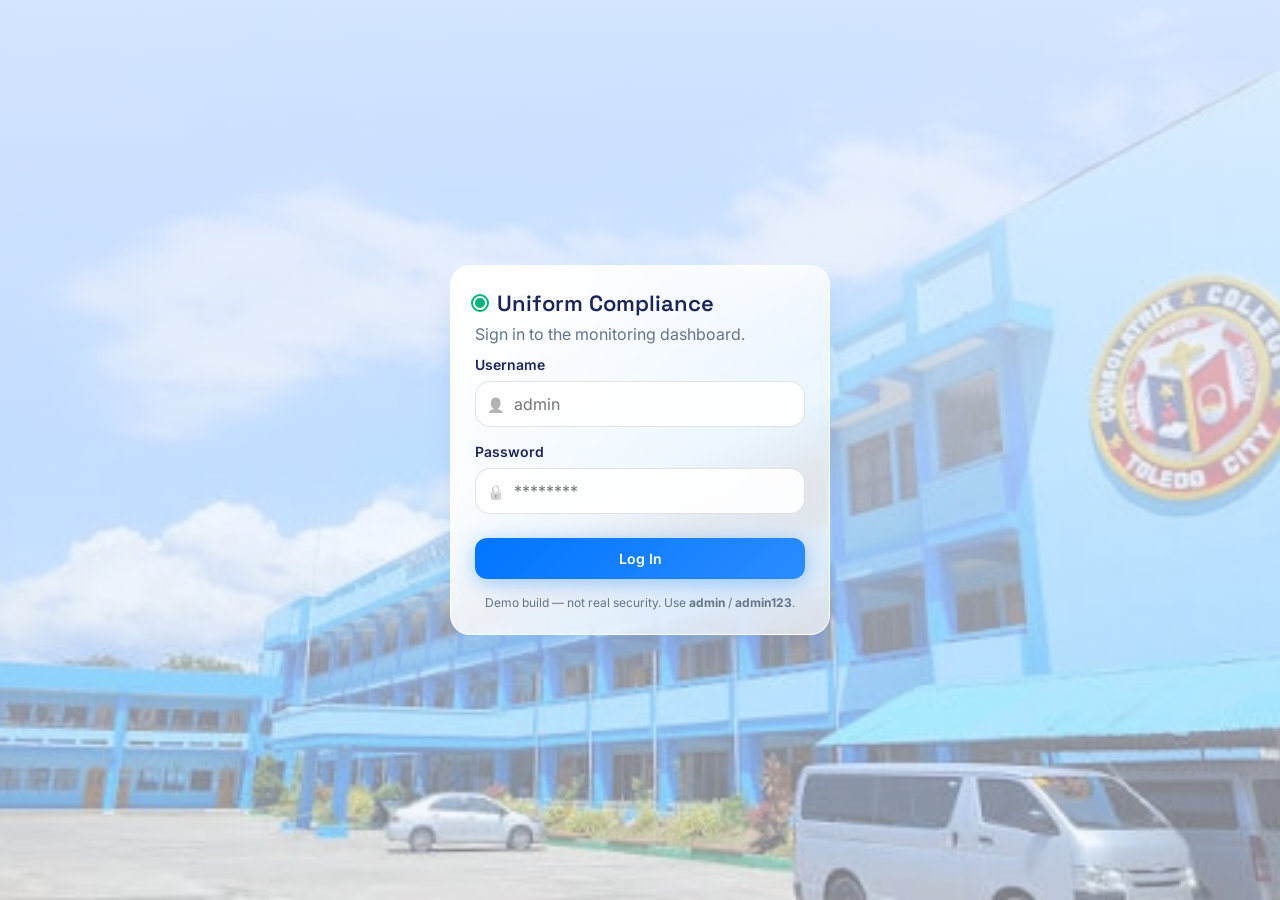
==== commit 212e112b: "style(live monitoring): fix text alignment and spacing" ====
--- a/pages/dashboard.html
+++ b/pages/dashboard.html
@@ -10,13 +10,17 @@
   <script src="../js/auth.js"></script>
   <script src="../js/settings.js"></script>
   <script>requireAuth();</script>
+  <script src="../js/boot.js"></script>
+  <script src="../js/components/sidebar.js"></script>
+  <script src="../js/components/header.js"></script>
 </head>
 <body>
   <div class="app-shell">
     <div id="sidebar"></div>
     <div class="app-main">
       <div id="header"></div>
-      <main class="app-content">
+      <script>renderSidebar('dashboard'); renderHeader('Dashboard');</script>
+      <main class="app-content dashboard-fit">
 
         <div class="card dashboard-monitoring-banner">
           <span class="dashboard-monitoring-dot" id="dashboard-monitoring-dot"></span>
@@ -26,8 +30,34 @@
           </a>
         </div>
 
-        <div class="dashboard-summary-cards" id="dashboard-summary-cards"></div>
+        <!-- Hero row: decorative looping hologram video (left) with the four KPI
+             cards stacked in one column on its right. -->
+        <section class="dashboard-hero">
+          <!-- Decorative only: no controls, muted, auto-resumes if anything pauses it
+               (see initHeroVideo() in js/pages/dashboard.js). -->
+          <div class="card dashboard-hero-video" id="dashboard-hero-frame" aria-hidden="true">
+            <video
+              id="dashboard-hero-video"
+              class="dashboard-hero-video-el"
+              src="../assets/video/uniform-hologram.mp4"
+              poster="../assets/images/uniform-hologram-poster.jpg"
+              autoplay
+              muted
+              loop
+              playsinline
+              preload="auto"
+              disablepictureinpicture
+              disableremoteplayback
+              tabindex="-1"
+            ></video>
+          </div>
 
+          <div class="dashboard-summary-cards" id="dashboard-summary-cards"></div>
+        </section>
+
+        <!-- Bottom row: compliance donut | bar chart placeholder | recent activity.
+             On desktop the whole dashboard is sized to fit one screen (see the
+             "fit" block in css/pages/dashboard.css). -->
         <div class="dashboard-grid">
           <div class="card dashboard-chart-card">
             <h2>Compliance Overview</h2>
@@ -37,6 +67,11 @@
               </div>
               <div class="dashboard-donut-legend" id="dashboard-donut-legend"></div>
             </div>
+          </div>
+
+          <div class="card dashboard-bar-card">
+            <h2>Detections by Status</h2>
+            <div class="bar-chart" id="dashboard-bar-chart" role="img" aria-label="Bar chart of detections by status"></div>
           </div>
 
           <div class="card dashboard-activity-card">
@@ -65,11 +100,10 @@
   </div>
 
   <script src="../js/data/mock-data.js"></script>
-  <script src="../js/components/sidebar.js"></script>
-  <script src="../js/components/header.js"></script>
   <script src="../js/components/stat-card.js"></script>
   <script src="../js/components/modal.js"></script>
   <script src="../js/app.js"></script>
+  <script src="../js/monitoring-engine.js"></script>
   <script src="../js/pages/dashboard.js"></script>
 </body>
 </html>
--- a/css/global.css
+++ b/css/global.css
@@ -56,7 +56,7 @@
 
   /* --- Layout --- */
   --sidebar-width: 240px;
-  --header-height: 64px;
+  --header-height: 52px;
   --radius-sm: 6px;
   --radius-md: 10px;
   --radius-lg: 16px;
@@ -144,13 +144,22 @@
 
 .app-content {
   flex: 1;
-  padding: var(--space-6);
+  /* Short top padding: the header already provides breathing room, and the two
+     stacked used to leave a big empty band above every page's content. */
+  padding: var(--space-4) var(--space-6) var(--space-6);
 }
 
 @media (max-width: 768px) {
   .app-content {
     padding: var(--space-4);
   }
+}
+
+/* While js/boot.js is waiting for the page's scripts to fill in its content,
+   keep the content area invisible (but still laid out, so nothing shifts).
+   The sidebar and header stay visible the whole time. */
+html.is-booting .app-content {
+  visibility: hidden;
 }
 
 @media (prefers-reduced-motion: reduce) {
@@ -190,7 +199,7 @@
   --space-4: 12px;
   --space-5: 16px;
   --space-6: 20px;
-  --header-height: 56px;
+  --header-height: 48px;
 }
 
 /* ==========================================================================
--- a/css/components.css
+++ b/css/components.css
@@ -10,6 +10,15 @@
    to the viewport (sticky) so the dark column always runs top to bottom
    and stays in place while long pages scroll. */
 #sidebar {
+  flex-shrink: 0;
+  /* Reserve the sidebar's width even before it is drawn, so the page never
+     jumps sideways when the sidebar appears. */
+  width: var(--sidebar-width);
+}
+
+/* Same idea for the header: hold its height open. */
+#header {
+  min-height: var(--header-height);
   flex-shrink: 0;
 }
 
@@ -152,6 +161,60 @@
   color: var(--color-text-muted);
 }
 
+/* "Monitoring live" pill — shown on every page while Live Monitoring runs in
+   the background (see js/monitoring-engine.js). Reuses the pulse-ring
+   keyframes the Monitoring page's LIVE dot uses. */
+.header-live {
+  display: inline-flex;
+  align-items: center;
+  gap: var(--space-2);
+  margin: 0 var(--space-2);
+  padding: 4px var(--space-3);
+  border: 1px solid var(--color-success);
+  border-radius: 999px;
+  font-size: var(--text-xs);
+  font-weight: 600;
+  color: var(--color-success);
+  text-decoration: none;
+  white-space: nowrap;
+}
+
+.header-live[hidden] {
+  display: none;
+}
+
+.header-live:hover {
+  background: rgba(16, 185, 129, 0.1);
+}
+
+.header-live-dot {
+  position: relative;
+  width: 8px;
+  height: 8px;
+  border-radius: 50%;
+  background: var(--color-success);
+}
+
+.header-live-dot::after {
+  content: '';
+  position: absolute;
+  inset: -4px;
+  border-radius: 50%;
+  border: 2px solid var(--color-success);
+  animation: pulse-ring 2.2s ease-out infinite;
+}
+
+@media (max-width: 700px) {
+  /* Header is tight on phones: dot only (the title attribute explains it). */
+  .header-live-text {
+    display: none;
+  }
+
+  .header-live {
+    padding: 6px;
+  }
+}
+
 .header-user-avatar {
   width: 32px;
   height: 32px;
@@ -542,6 +605,7 @@
 }
 
 @media (max-width: 768px) {
+  #sidebar,
   .sidebar { width: 72px; }
   .sidebar-brand-text,
   .sidebar-link-text { display: none; }
--- a/css/pages/dashboard.css
+++ b/css/pages/dashboard.css
@@ -5,14 +5,61 @@
    are truly specific to this page.
    ========================================================================== */
 
-/* --- Monitoring status banner --- */
+/* --- Monitoring status banner (slim, full width, above the hero row) --- */
 .dashboard-monitoring-banner {
   display: flex;
   align-items: center;
   gap: var(--space-3);
-  margin-bottom: var(--space-5);
+  margin-bottom: var(--space-4);
+  padding: var(--space-3) var(--space-4);
   font-size: var(--text-sm);
   color: var(--color-text-muted);
+}
+
+/* --- Hero row: looping hologram video (left) + KPI column (right) ---
+   The video is purely decorative. It's a 16:9 card and the KPI column
+   stretches to match its height, so the four cards divide that height evenly
+   and the whole row stays above the fold. */
+.dashboard-hero {
+  display: grid;
+  grid-template-columns: minmax(0, 1.15fr) minmax(0, 1fr);
+  gap: var(--space-5);
+  margin-bottom: var(--space-5);
+}
+
+.dashboard-hero-video {
+  position: relative;
+  padding: 0;
+  overflow: hidden;
+  background: #050816; /* matches the video's own dark scene, in light and dark themes */
+  aspect-ratio: 16 / 9;
+  /* Never taller than the visible area under the header and status banner, so
+     it can't be pushed below the fold on short/wide windows. */
+  max-height: calc(100vh - var(--header-height) - var(--space-6) * 2 - 4.5rem);
+  box-shadow: var(--shadow-md);
+}
+
+.dashboard-hero-video-el {
+  display: block;
+  width: 100%;
+  height: 100%;
+  object-fit: contain;
+  /* Clicks / taps do nothing: no pause, no seeking. */
+  pointer-events: none;
+  user-select: none;
+  -webkit-user-select: none;
+}
+
+/* Soft edge + bottom vignette so the clip blends into the card chrome. */
+.dashboard-hero-video::after {
+  content: '';
+  position: absolute;
+  inset: 0;
+  border-radius: inherit;
+  pointer-events: none;
+  box-shadow:
+    inset 0 0 0 1px rgba(255, 255, 255, 0.08),
+    inset 0 -48px 64px -32px rgba(5, 8, 22, 0.55);
 }
 
 .dashboard-monitoring-dot {
@@ -44,23 +91,128 @@
   margin-left: auto;
 }
 
-/* --- Summary cards --- */
+/* --- KPI cards: one vertical column beside the video ---
+   Each card is a compact row (label left, value right) with a small accent bar
+   in its tone color. Scoped to the dashboard on purpose: .stat-card is shared
+   with Reports and Violations, which keep their full-size cards. */
 .dashboard-summary-cards {
-  display: grid;
-  grid-template-columns: repeat(4, 1fr);
-  gap: var(--space-5);
-  margin-bottom: var(--space-5);
-}
-
-/* --- Chart + activity row ---
-   align-items: start so the shorter chart card never stretches to match
-   the taller activity table (same lesson learned building Monitoring —
-   see PROJECT_BRIEF.md Section 13). */
+  display: flex;
+  flex-direction: column;
+  gap: var(--space-3);
+  min-width: 0;
+}
+
+.dashboard-summary-cards .stat-card {
+  position: relative;
+  flex: 1;
+  flex-direction: row-reverse; /* markup is value-then-label; show label first */
+  align-items: center;
+  justify-content: space-between;
+  padding: var(--space-3) var(--space-5);
+}
+
+.dashboard-summary-cards .stat-card-value {
+  font-size: var(--text-xl);
+}
+
+.dashboard-summary-cards .stat-card::before {
+  content: '';
+  position: absolute;
+  left: 0;
+  top: 16px;
+  bottom: 16px;
+  width: 3px;
+  border-radius: 0 3px 3px 0;
+  background: var(--color-text-muted);
+  opacity: 0.5;
+}
+
+.dashboard-summary-cards .stat-card:has(.stat-card-value--success)::before { background: var(--color-success); opacity: 1; }
+.dashboard-summary-cards .stat-card:has(.stat-card-value--danger)::before { background: var(--color-danger); opacity: 1; }
+.dashboard-summary-cards .stat-card:has(.stat-card-value--primary)::before { background: var(--color-primary); opacity: 1; }
+
+/* Dark "Vision UI" skin: the glass blur on .card would be recomputed on every
+   video frame (and is invisible behind an opaque video anyway), so turn it off
+   for this card and give it the same blue glow the donut gets. */
+:root[data-theme='dark'] .dashboard-hero-video {
+  backdrop-filter: none;
+  -webkit-backdrop-filter: none;
+  background: #050816;
+  box-shadow: 0 0 36px rgba(0, 117, 255, 0.22);
+}
+
+/* --- Bottom row: compliance donut | bar chart placeholder | recent activity ---
+   minmax(0, ...) so a wide table scrolls inside its own wrapper instead of
+   stretching the track (and the whole page) sideways. */
 .dashboard-grid {
   display: grid;
-  grid-template-columns: 1fr 1.4fr;
-  align-items: start;
+  grid-template-columns: minmax(0, 1fr) minmax(0, 0.8fr) minmax(0, 2.2fr);
+  align-items: stretch;
   gap: var(--space-5);
+}
+
+/* Detections-by-status bar chart card. The chart fills whatever height the
+   card has left under the title (works in the fit-to-screen layout too). */
+.dashboard-bar-card {
+  display: flex;
+  flex-direction: column;
+  min-height: 200px;
+}
+
+.dashboard-bar-card .bar-chart {
+  flex: 1;
+  min-height: 0;
+}
+
+/* --- Bar chart (shared markup with Reports; plain CSS, no library) --- */
+.bar-chart {
+  display: flex;
+  align-items: stretch;
+  justify-content: space-around;
+  gap: var(--space-3);
+}
+
+.bar-chart-col {
+  flex: 1;
+  min-width: 0;
+  max-width: 72px;
+  display: flex;
+  flex-direction: column;
+  align-items: center;
+  gap: var(--space-1);
+}
+
+.bar-chart-track {
+  flex: 1;
+  width: 100%;
+  min-height: 0;
+  display: flex;
+  align-items: flex-end;
+  border-bottom: 1px solid var(--color-border);
+}
+
+.bar-chart-bar {
+  width: 100%;
+  min-height: 2px;
+  border-radius: 6px 6px 0 0;
+  transition: height 0.4s ease;
+}
+
+.bar-chart-bar--success { background: var(--color-success); }
+.bar-chart-bar--danger { background: var(--color-danger); }
+.bar-chart-bar--warning { background: var(--color-warning); }
+
+.bar-chart-value {
+  font-family: var(--font-display);
+  font-size: var(--text-sm);
+  font-weight: 700;
+  color: var(--color-text);
+}
+
+.bar-chart-label {
+  font-size: var(--text-xs, 0.75rem);
+  color: var(--color-text-muted);
+  white-space: nowrap;
 }
 
 /* --- Compliance donut chart ---
@@ -76,15 +228,15 @@
 
 .dashboard-donut {
   position: relative;
-  width: 160px;
-  height: 160px;
+  width: 140px;
+  height: 140px;
   border-radius: 50%;
   flex-shrink: 0;
 }
 
 .dashboard-donut-center {
   position: absolute;
-  inset: 24px;
+  inset: 22px;
   border-radius: 50%;
   background: var(--color-surface);
   display: flex;
@@ -101,7 +253,7 @@
   flex-direction: column;
   gap: var(--space-3);
   flex: 1;
-  min-width: 160px;
+  min-width: 140px;
 }
 
 .dashboard-legend-row {
@@ -149,21 +301,53 @@
   overflow-x: auto;
 }
 
-@media (max-width: 900px) {
+/* Keep timestamps / status pills on one line so rows stay a uniform height. */
+.dashboard-activity-card .data-table th,
+.dashboard-activity-card .data-table td {
+  padding: var(--space-2) var(--space-2);
+  white-space: nowrap;
+  vertical-align: middle;
+}
+
+/* The script renders up to 8 recent rows. Outside the fit-to-screen layout
+   (small / narrow windows, where the page just scrolls) show the usual 5. */
+#dashboard-recent-body tr:nth-child(n + 6) {
+  display: none;
+}
+
+/* Not enough width for video + KPI column: stack them (video first so it's
+   still the first thing on screen) and lay the KPIs out 2x2. */
+@media (max-width: 1100px) {
+  .dashboard-hero {
+    grid-template-columns: 1fr;
+  }
+
   .dashboard-summary-cards {
-    grid-template-columns: repeat(2, 1fr);
-  }
-
+    display: grid;
+    grid-template-columns: repeat(2, minmax(0, 1fr));
+  }
+}
+
+/* Below this width three side-by-side cards are too cramped for the activity
+   table, so stack them. */
+@media (max-width: 1349px) {
   .dashboard-grid {
-    grid-template-columns: 1fr;
-  }
+    grid-template-columns: minmax(0, 1fr);
+  }
+}
+
+@media (max-width: 600px) {
+  /* Narrow cards: stack value over label instead of side by side. */
+  .dashboard-summary-cards .stat-card {
+    flex-direction: column;
+    align-items: flex-start;
+    justify-content: center;
+    padding: var(--space-3) var(--space-4);
+  }
+
 }
 
 @media (max-width: 480px) {
-  .dashboard-summary-cards {
-    grid-template-columns: 1fr;
-  }
-
   .dashboard-monitoring-banner {
     flex-wrap: wrap;
   }
@@ -173,3 +357,129 @@
     width: 100%;
   }
 }
+
+/* ==========================================================================
+   Fit-to-one-screen layout (desktop)
+   On a window at least 1280 x 600, the whole dashboard is sized to the
+   viewport so every summary is visible without scrolling: the status banner,
+   then the video + KPI row, then the donut / placeholder / activity row.
+   Row heights come from the window height (not the content), the video keeps
+   its 16:9 shape by deriving its width from the row height (container query
+   units), and Recent Activity shows as many rows as its card has room for.
+   Smaller windows fall back to the normal scrolling layout above.
+   ========================================================================== */
+@supports (container-type: size) {
+  @media (min-width: 1280px) and (min-height: 600px) {
+    .dashboard-fit {
+      height: calc(100vh - var(--header-height));
+      overflow: hidden;
+      display: grid;
+      grid-template-rows: auto minmax(0, 1.1fr) minmax(0, 1fr);
+      gap: var(--space-3);
+      padding-bottom: var(--space-5);
+    }
+
+    .dashboard-fit > .dashboard-monitoring-banner {
+      margin-bottom: 0;
+      padding: var(--space-2) var(--space-4);
+    }
+
+    /* --- Row 1: video + KPI column --- */
+    .dashboard-fit > .dashboard-hero {
+      container-type: size;
+      min-height: 0;
+      margin-bottom: 0;
+      grid-template-columns: auto minmax(0, 1fr);
+      align-content: start;
+      gap: var(--space-4);
+    }
+
+    /* Height = the row's height; width follows from 16:9 (capped so the KPI
+       column always keeps room on tall, narrow windows). */
+    .dashboard-fit .dashboard-hero-video {
+      width: min(calc(100cqh * 16 / 9), 62cqw);
+      max-height: none;
+    }
+
+    .dashboard-fit .dashboard-summary-cards {
+      gap: var(--space-2);
+    }
+
+    .dashboard-fit .dashboard-summary-cards .stat-card {
+      padding: 0 var(--space-5);
+    }
+
+    /* --- Row 2: donut | placeholder | recent activity --- */
+    .dashboard-fit > .dashboard-grid {
+      grid-template-columns: minmax(0, 1fr) minmax(0, 0.8fr) minmax(0, 2.2fr);
+      min-height: 0;
+      gap: var(--space-3);
+    }
+
+    .dashboard-fit .dashboard-grid > .card {
+      min-height: 0;
+      padding: var(--space-4);
+      overflow: hidden;
+    }
+
+    .dashboard-fit .dashboard-grid h2 {
+      font-size: var(--text-lg);
+      margin-bottom: var(--space-2);
+    }
+
+    /* Donut scales with its card's height; legend sits under it. */
+    .dashboard-fit .dashboard-chart-card {
+      container-type: size;
+    }
+
+    .dashboard-fit .dashboard-chart-row {
+      flex-direction: column;
+      flex-wrap: nowrap;
+      justify-content: center;
+      gap: var(--space-3);
+      height: calc(100% - 2rem);
+    }
+
+    /* Whatever height is left after the title, the legend and the gaps. */
+    .dashboard-fit .dashboard-donut {
+      width: min(clamp(64px, calc(100cqh - 140px), 200px), 70cqw);
+      height: min(clamp(64px, calc(100cqh - 140px), 200px), 70cqw);
+    }
+
+    .dashboard-fit .dashboard-donut-center {
+      inset: 16%;
+      font-size: clamp(0.9rem, 6cqh, 1.5rem);
+    }
+
+    .dashboard-fit .dashboard-donut-legend {
+      flex: none;
+      gap: var(--space-2);
+      width: min(100%, 220px);
+      min-width: 0;
+    }
+
+    /* Recent Activity: show only the rows that fit. The card is a size
+       container, so rows reveal themselves as its height allows. */
+    .dashboard-fit .dashboard-activity-card {
+      container: dash-activity / size;
+    }
+
+    .dashboard-fit .dashboard-activity-header {
+      margin-bottom: var(--space-2);
+    }
+
+    .dashboard-fit .dashboard-activity-header h2 {
+      margin-bottom: 0;
+    }
+
+    .dashboard-fit #dashboard-recent-body tr:nth-child(n + 4) {
+      display: none;
+    }
+
+    @container dash-activity (min-height: 215px) { .dashboard-fit #dashboard-recent-body tr:nth-child(4) { display: table-row; } }
+    @container dash-activity (min-height: 250px) { .dashboard-fit #dashboard-recent-body tr:nth-child(5) { display: table-row; } }
+    @container dash-activity (min-height: 285px) { .dashboard-fit #dashboard-recent-body tr:nth-child(6) { display: table-row; } }
+    @container dash-activity (min-height: 320px) { .dashboard-fit #dashboard-recent-body tr:nth-child(7) { display: table-row; } }
+    @container dash-activity (min-height: 355px) { .dashboard-fit #dashboard-recent-body tr:nth-child(8) { display: table-row; } }
+  }
+}
